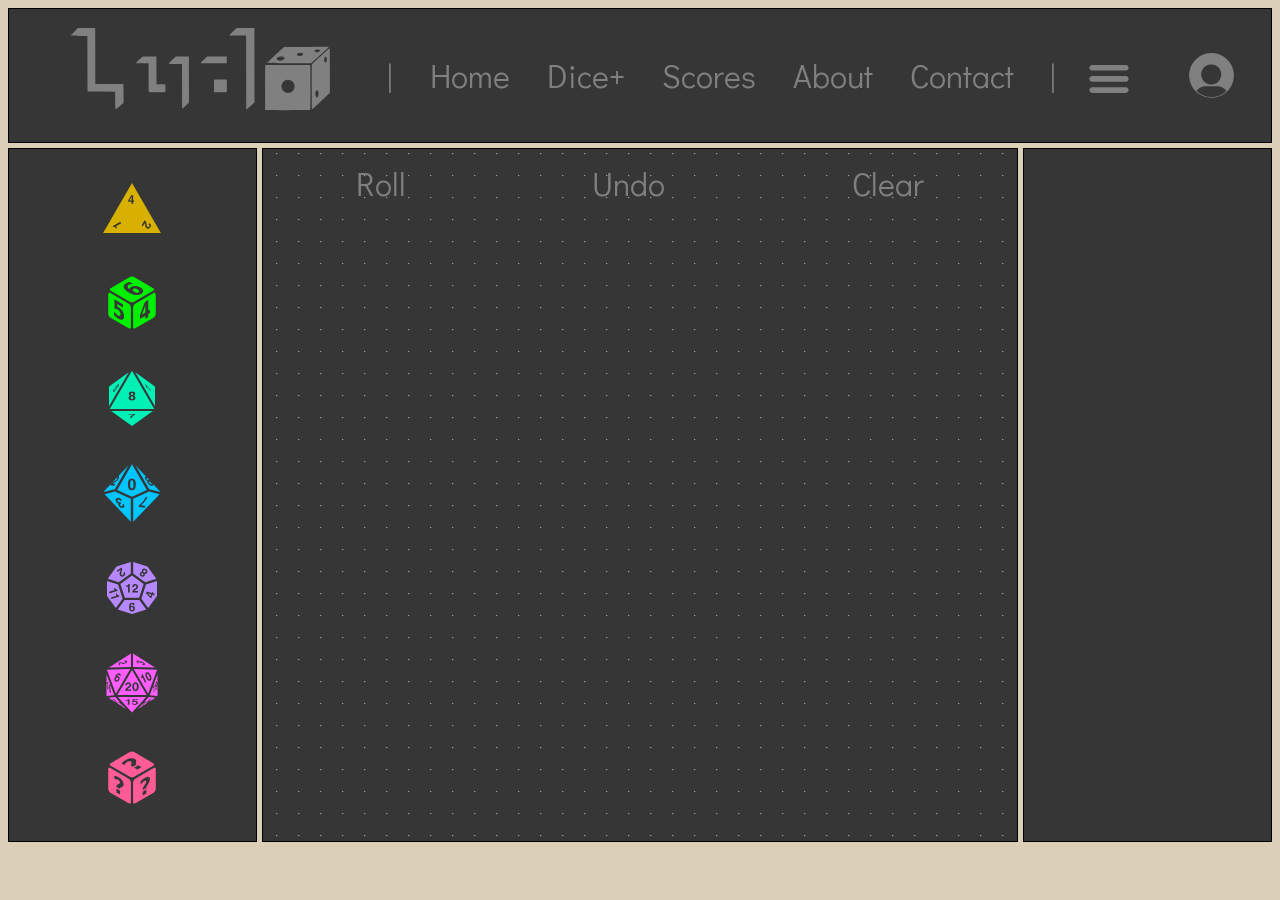
==== index.html @ 2673a514 "Restructuredfiles. Removed outer 'app' folder." ====
<!DOCTYPE html>
<html lang="en">
<head>
    <link rel="stylesheet" href="./style/styles.css">
    <meta charset="UTF-8">
    <meta http-equiv="X-UA-Compatible" content="IE=edge">
    <meta name="viewport" content="width=device-width, initial-scale=1.0">
    <title>Document</title>
</head>
<body>
    <div class="parent"> 
        <div class="navbar-container child">
            <img src="./assets/LudoLogo_reversed.svg" class="filter-grey" id="logo-image">
            <span class="didact-font nav-divider"> | </span>
            <button class="didact-font nav-button">Home</button>
            <button class="didact-font nav-button">Dice+</button>
            <button class="didact-font nav-button">Scores</button>
            <button class="didact-font nav-button">About</button>
            <button class="didact-font nav-button">Contact</button>
            <span class="didact-font nav-divider"> | </span>
            <div class="navbar-right-container">
                <!-- TODO: get rid of this container, move menu icon above, before Logo -->
                <button class="filter-grey" id="menu-button"><img src="assets/Hamburger_icon.svg" id="menu-image"></button>
                <button class="filter-grey" id="pfp-button"><img src="assets/default_pfp.svg" id="pfp-image"></button>
            </div>
        </div>
        <div class="sidebar-container child">
            <button class="dice-button" id="d4-button" onclick="diceButtonClickHandler(this)"><img src="assets/dice_white_transparent/d4.svg" class="dice-image filter-d4"></button>
            <button class="dice-button" id="d6-button" onclick="diceButtonClickHandler(this)"><img src="assets/dice_white_transparent/d6.svg" class="dice-image filter-d6"></button>
            <button class="dice-button" id="d8-button" onclick="diceButtonClickHandler(this)"><img src="assets/dice_white_transparent/d8.svg" class="dice-image filter-d8"></button>
            <button class="dice-button" id="d10-button" onclick="diceButtonClickHandler(this)"><img src="assets/dice_white_transparent/d10.svg" class="dice-image filter-d10"></button>
            <button class="dice-button" id="d12-button" onclick="diceButtonClickHandler(this)"><img src="assets/dice_white_transparent/d12.svg" class="dice-image filter-d12"></button>
            <button class="dice-button" id="d20-button" onclick="diceButtonClickHandler(this)"><img src="assets/dice_white_transparent/d20.svg" class="dice-image filter-d20"></button>
            <button class="dice-button" id="dCustom-button" onclick="diceButtonClickHandler(this)"><img src="assets/dice_white_transparent/dCustom.svg" class="dice-image filter-dCustom"></button>
        </div> 
        <div class="content-container child dots-bg">
            <div class="content-toolbar-container">
                <button class="toolbar-button didact-font filter-grey" onclick="rollAllDice()">Roll</button>
                <button class="toolbar-button didact-font filter-grey" onclick="undoButtonClickHandler()">Undo</button>
                <button class="toolbar-button didact-font filter-grey" onclick="clearAllDice()">Clear</button>
            </div>
            <div class="dice-faces-container"></div>
        </div> 
        <div class="rightbar-container child"></div>
        <div class="bottom-container child"> </div>
    </div>
    <script src="./scripts/main.js"></script>
</body>
</html>
---- style/styles.css ----
@font-face {
    font-family: "DidactGothic-Regular";
    src: url('./fonts/DidactGothic-Regular.ttf');
}

:root {
    --gamergreen: #0dff64;
    --gamerorange: rgb(255, 115, 0);
    --gamergrey: rgb(54, 54, 54);
    --testD4color: hsla(30,2476%,118%,1.0);
    --offwhite: #dbcfb7; /* #ebe8e2 */
    background-color: var(--offwhite);
}

.parent { 
    display: grid; 
    grid-template-columns: repeat(5, 1fr); 
    grid-template-rows: repeat(6, 15vh); 
    grid-column-gap: 0.3rem;
    grid-row-gap: 0.3rem;
}
.child {
    /*border-style: none;*/
    border: solid black 1px;
    background-color: var(--gamergrey)
}
.navbar-container { 
    grid-area: 1 / 1 / 2 / 6; 
    display: flex;
    justify-content: space-evenly; 
    align-items: center;
    /*border-style: none;*/
} 
.navbar-right-container {
    padding-top: 0.5vh;
    display: flex;
    justify-content: space-between; 
    align-items: center;
    width: 11vw;
}
.sidebar-container { 
    grid-area: 2 / 1 / 7 / 2; 
    display: flex;
    justify-content: space-evenly;
    align-items: center;
    flex-direction: column;
} 
.content-container { 
    grid-area: 2 / 2 / 7 / 5; 
} 
.content-toolbar-container {
    display: flex;
    justify-content: space-around;
    align-items: center;
    width: 100%;
    height: 10%;
}
.dice-faces-container {
    display: flex;
    flex-wrap: wrap;
    justify-content: space-evenly;
    align-items: center;
    width: 100%;
    height: 90%;
}
.rightbar-container {
    grid-area: 2 / 5 / 7 / 6; 
}
.bottom-container {
    /* grid-area: 6 / 2 / 7 / 5; */
    display: none;
}


/* Buttons */
button {
    all: unset;
    cursor: pointer;
}
.nav-button {
    /* height: 5vh; */
    color: grey;
}
.nav-button:hover {
    border-bottom: solid grey 2px;
}
.nav-button:focus {
    border-bottom: solid black 5px;
    color: black;
}
.dice-button:hover {
    border: solid grey;
    border-radius: 4px;
}
.toolbar-button:hover {
    border-bottom: solid grey 2px;
}


/* Dividers */
.nav-divider {
    font-size: 4rem;
    color: grey;
}


/* Images */
#logo-image {
    max-height: 16vh;
}
#menu-image {
    padding-top: 0.4vh;
    scale: 1.4;
}
#pfp-image {
    max-height: 5vh;
}
.dice-image {
    height: 4rem;
}


/* "Dice Objects - i.e., faces that change number */
.dice-face {
    border: solid black 1px;
    border-radius: 2vw;
    background-color: black;
    margin: 5px 5px;
    color: white /* i.e. font color */
}


/* SVG image filter */
.filter-d4 {
    filter: brightness(0) saturate(100%) invert(48%) sepia(79%) saturate(2476%) hue-rotate(30deg) brightness(118%) contrast(119%);
}
.filter-d6 {
    filter: brightness(0) saturate(100%) invert(48%) sepia(79%) saturate(2476%) hue-rotate(90deg) brightness(118%) contrast(119%);
}
.filter-d8 {
    filter: brightness(0) saturate(100%) invert(48%) sepia(79%) saturate(2476%) hue-rotate(135deg) brightness(118%) contrast(119%);
}
.filter-d10 {
    filter: brightness(0) saturate(100%) invert(48%) sepia(79%) saturate(2476%) hue-rotate(180deg) brightness(118%) contrast(119%);
}
.filter-d12 {
    filter: brightness(0) saturate(100%) invert(48%) sepia(79%) saturate(2476%) hue-rotate(225deg) brightness(118%) contrast(119%);
}
.filter-d20 {
    filter: brightness(0) saturate(100%) invert(48%) sepia(79%) saturate(2476%) hue-rotate(270deg) brightness(118%) contrast(119%);
}
.filter-dCustom {
    filter: brightness(0) saturate(100%) invert(48%) sepia(79%) saturate(2476%) hue-rotate(315deg) brightness(118%) contrast(119%);
}
.filter-logo {
    filter: brightness(0) saturate(100%) invert(48%) sepia(79%) saturate(2476%) hue-rotate(-20deg) brightness(118%) contrast(119%);
}
.filter-grey {
    filter: brightness(0) saturate(100%) invert(0) sepia(0) saturate(0) hue-rotate(0deg) brightness(0.5) contrast(0);
}


/* Background themes */
.paper-bg {
    background-color: #000;
    background-image: linear-gradient(90deg, transparent 79px, #abced4 79px, #abced4 81px, transparent 81px), linear-gradient(#eee 0.1em, transparent 0.1em);
    background-size: 100% 1.2em;
}
.dots-bg {
    background: linear-gradient(90deg, var(--gamergrey) 21px, transparent 1%) center, linear-gradient(var(--gamergrey) 21px, transparent 1%) center, var(--offwhite);
    background-size: 22px 22px;
}
.grid-bg {
    background-image: linear-gradient(#0053ff 3.6px, transparent 3.6px), linear-gradient(90deg, #0053ff 3.6px, transparent 3.6px), linear-gradient(#0053ff 1.8px, transparent 1.8px), linear-gradient(90deg, #0053ff 1.8px, #f7f7f7 1.8px);
    background-size: 90px 90px, 90px 90px, 18px 18px, 18px 18px;
    background-position: -3.6px -3.6px, -3.6px -3.6px, -1.8px -1.8px, -1.8px -1.8px;
}


/* Styling Classes */
.didact-font {
    font-family: 'DidactGothic-Regular';
    font-weight: normal;
    font-style: normal;
    font-size: 2rem;
}

.shadow {
    box-shadow: 0 8px 8px 0 rgba(0, 0, 0, 0.2), 0 6px 20px 0 rgba(0, 0, 0, 0.19);
}


/* MEDIA QUERIES */
/* Note: specifying mobile layout below. Consider specifying mobile above and performing */
/* media queries once webpage is expanded. */

@media screen and (max-width:900px) {
    .nav-divider {
        display: none;
    }
    .nav-button {
        display: none;
    }
    .navbar-container {
        justify-content: space-between;
    }
    .navbar-right-container {
        max-width: 180px;
        width: 30vw;
    }
    .rightbar-container {
        display: none;
    }
    .content-container {
        grid-area: 2 / 2 / 6 / 6; 
    }
    .bottom-container {
        display: flex;
        grid-area: 6 / 2 / 7 / 6; 
    }
    #pfp-button {
        padding-right: 5vh;
    }
}
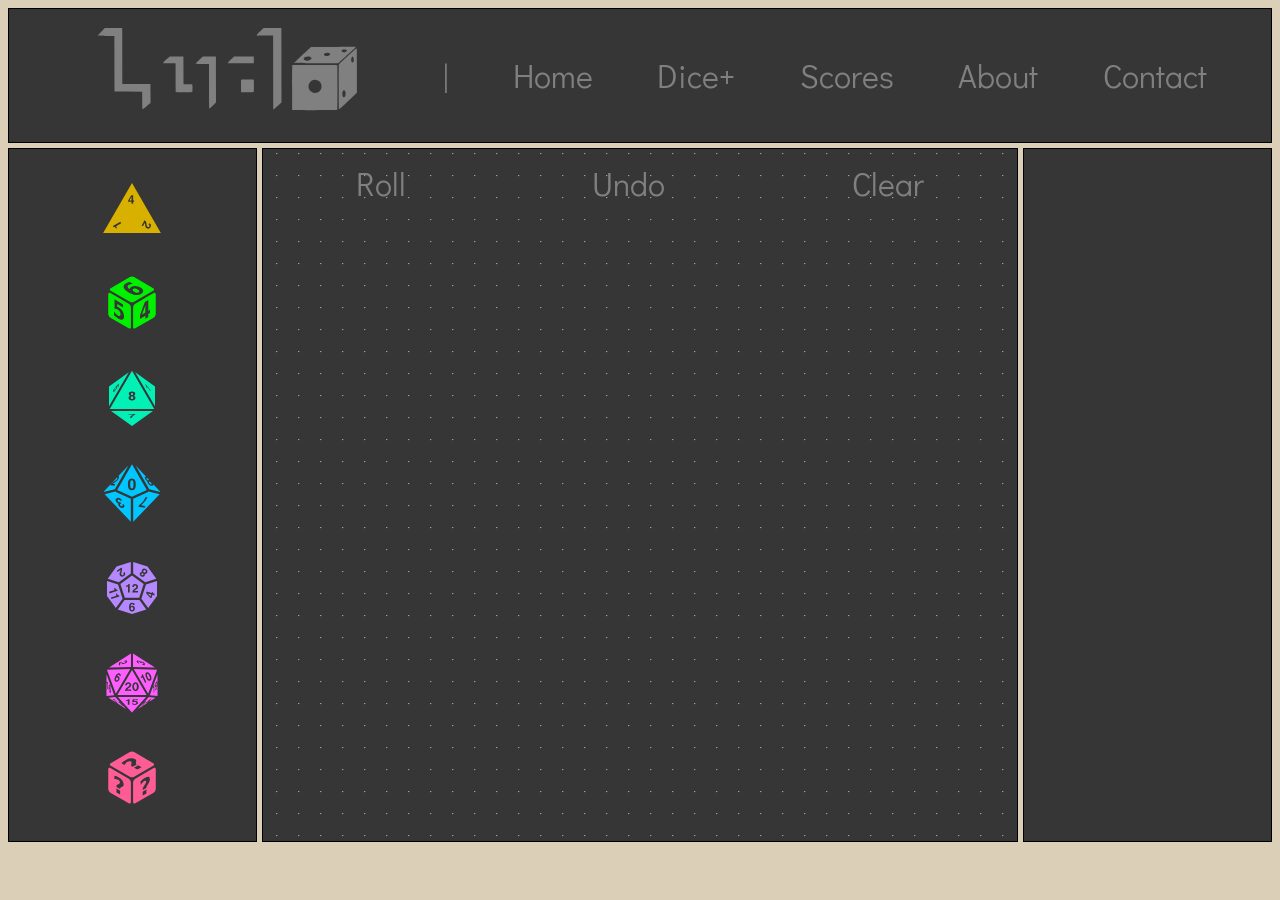
==== commit 92eacbf3: "Temporarily disabled/hid menu and pfp buttons and icons until they are functional." ====
--- a/index.html
+++ b/index.html
@@ -17,9 +17,9 @@
             <button class="didact-font nav-button">Scores</button>
             <button class="didact-font nav-button">About</button>
             <button class="didact-font nav-button">Contact</button>
-            <span class="didact-font nav-divider"> | </span>
-            <div class="navbar-right-container">
-                <!-- TODO: get rid of this container, move menu icon above, before Logo -->
+            <span class="didact-font nav-divider" style="display:none"> | </span>
+            <div class="navbar-right-container" style="display:none">
+                <!-- TODO: reset display:none, get rid of this container, move menu icon above, before Logo -->
                 <button class="filter-grey" id="menu-button"><img src="assets/Hamburger_icon.svg" id="menu-image"></button>
                 <button class="filter-grey" id="pfp-button"><img src="assets/default_pfp.svg" id="pfp-image"></button>
             </div>
--- a/style/styles.css
+++ b/style/styles.css
@@ -202,7 +202,8 @@
         display: none;
     }
     .navbar-container {
-        justify-content: space-between;
+        /* justify-content: space-between; */
+        justify-content: center;
     }
     .navbar-right-container {
         max-width: 180px;
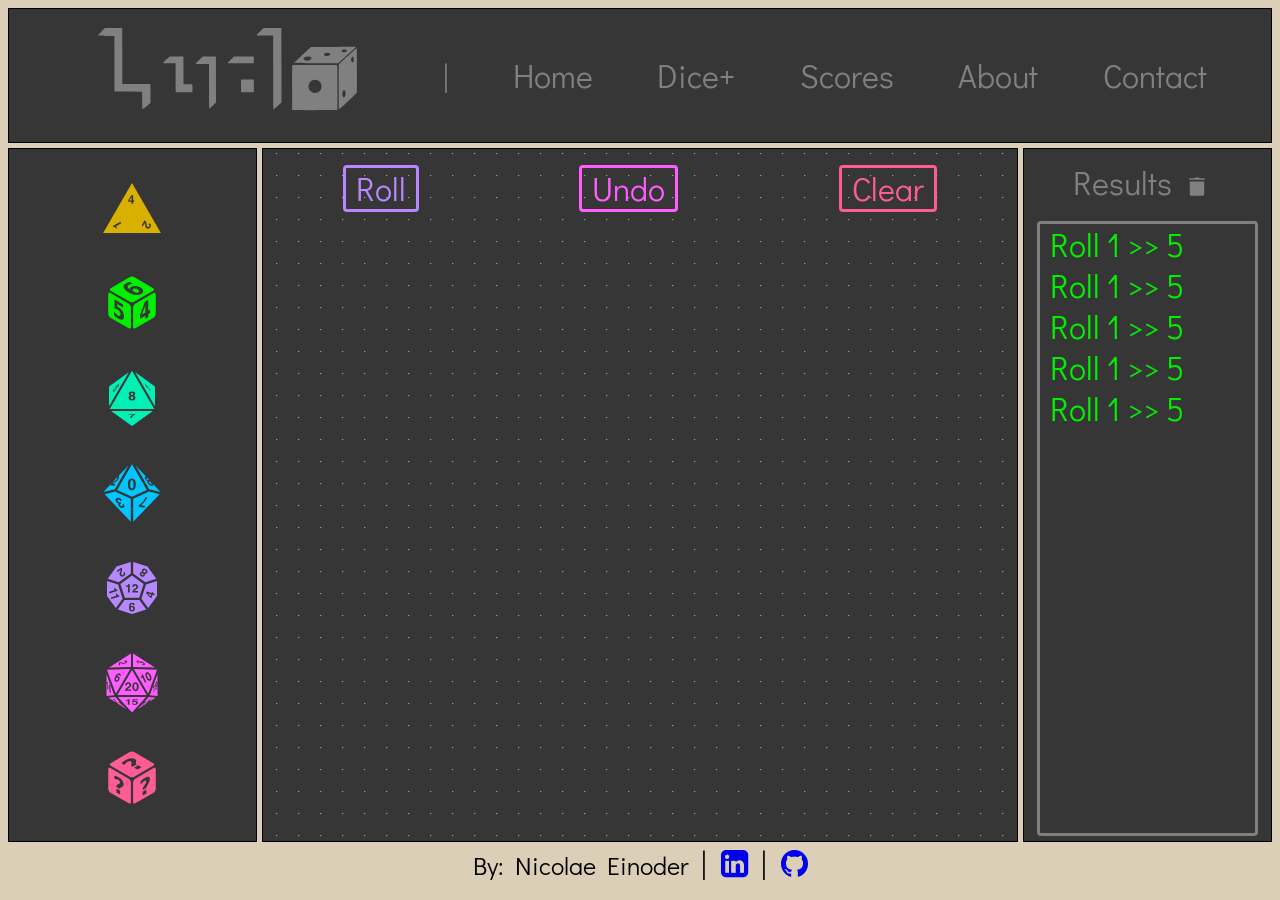
==== commit 0d6bb1b0: "Added responsive dummy content and toolbar to right sidebar. Added self credit at bottom of page wit" ====
--- a/index.html
+++ b/index.html
@@ -2,6 +2,7 @@
 <html lang="en">
 <head>
     <link rel="stylesheet" href="./style/styles.css">
+    <link rel="stylesheet" href="https://cdnjs.cloudflare.com/ajax/libs/font-awesome/4.7.0/css/font-awesome.min.css">
     <meta charset="UTF-8">
     <meta http-equiv="X-UA-Compatible" content="IE=edge">
     <meta name="viewport" content="width=device-width, initial-scale=1.0">
@@ -35,14 +36,34 @@
         </div> 
         <div class="content-container child dots-bg">
             <div class="content-toolbar-container">
-                <button class="toolbar-button didact-font filter-grey" onclick="rollAllDice()">Roll</button>
-                <button class="toolbar-button didact-font filter-grey" onclick="undoButtonClickHandler()">Undo</button>
-                <button class="toolbar-button didact-font filter-grey" onclick="clearAllDice()">Clear</button>
+                <button class="toolbar-button didact-font filter-d12" onclick="rollAllDice()">Roll</button>
+                <button class="toolbar-button didact-font filter-d20" onclick="undoButtonClickHandler()">Undo</button>
+                <button class="toolbar-button didact-font filter-dCustom" onclick="clearAllDice()">Clear</button>
             </div>
             <div class="dice-faces-container"></div>
         </div> 
-        <div class="rightbar-container child"></div>
-        <div class="bottom-container child"> </div>
+        <div class="rightbar-container child didact-font">
+            <div class="dice-results-title-container filter-grey">
+                <span id="dice-results-title">Results</span>
+                <button><img src="assets/trash.svg" id="trash-image"></button>
+            </div>
+            <div class="dice-results-container">
+                <span class="dice-result filter-d6">Roll 1 >> 5<br></span>
+                <span class="dice-result filter-d6">Roll 1 >> 5<br></span>
+                <span class="dice-result filter-d6">Roll 1 >> 5<br></span>
+                <span class="dice-result filter-d6">Roll 1 >> 5<br></span>
+                <span class="dice-result filter-d6">Roll 1 >> 5<br></span>
+            </div>
+        </div>
+    </div>
+    <div class="bottom-text-container didact-font">
+        <div class="bottom-text">
+            <span style="font-size: 25px">By: Nicolae Einoder</span>
+            <span class="didact-font"> | </span>
+            <a href="https://www.linkedin.com/in/nicolae-einoder-076645a6/"><i class="fa fa-linkedin-square" style="margin-left:7px"></i></a>
+            <span class="didact-font"> | </span>
+            <a href="https://github.com/eeinoder"><i class="fa fa-github" style="margin-left:7px"></i></a>
+        </div>
     </div>
     <script src="./scripts/main.js"></script>
 </body>
--- a/style/styles.css
+++ b/style/styles.css
@@ -2,6 +2,10 @@
     font-family: "DidactGothic-Regular";
     src: url('./fonts/DidactGothic-Regular.ttf');
 }
+
+
+
+/* ----------- TOP-LEVEL CLASSES ------------- */
 
 :root {
     --gamergreen: #0dff64;
@@ -11,7 +15,6 @@
     --offwhite: #dbcfb7; /* #ebe8e2 */
     background-color: var(--offwhite);
 }
-
 .parent { 
     display: grid; 
     grid-template-columns: repeat(5, 1fr); 
@@ -24,6 +27,12 @@
     border: solid black 1px;
     background-color: var(--gamergrey)
 }
+
+
+
+/* ------------ CONTENT COMPONENTS ---------- */
+
+/* Navbar */
 .navbar-container { 
     grid-area: 1 / 1 / 2 / 6; 
     display: flex;
@@ -38,13 +47,33 @@
     align-items: center;
     width: 11vw;
 }
+
+/* Sidebar */
 .sidebar-container { 
     grid-area: 2 / 1 / 7 / 2; 
     display: flex;
     justify-content: space-evenly;
     align-items: center;
     flex-direction: column;
+    overflow: scroll;
 } 
+.dice-results-title-container {
+    display: flex;
+    justify-content: space-between;
+    align-items: center;
+    flex-direction: row;
+}
+
+.dice-results-container {
+    height: 88%;
+    width: 16vw;
+    padding-left: 10px;
+    overflow: scroll;
+    border: solid grey;
+    border-radius: 4px;
+}
+
+/* Central Content */
 .content-container { 
     grid-area: 2 / 2 / 7 / 5; 
 } 
@@ -63,14 +92,26 @@
     width: 100%;
     height: 90%;
 }
+
+/* Rightbar */
 .rightbar-container {
     grid-area: 2 / 5 / 7 / 6; 
-}
-.bottom-container {
-    /* grid-area: 6 / 2 / 7 / 5; */
-    display: none;
-}
-
+    display: flex;
+    justify-content: space-around;
+    align-items: center;
+    flex-direction: column;
+}
+
+/* Bottom Text */
+.bottom-text-container {
+    display: flex;
+    justify-content: center;
+    align-items: center;
+}
+
+
+
+/* ------------ BUTTONS, ICONS, IMAGES, TEXT ---------------- */
 
 /* Buttons */
 button {
@@ -92,6 +133,12 @@
     border: solid grey;
     border-radius: 4px;
 }
+.toolbar-button {
+    border: solid grey;
+    border-radius: 4px;
+    padding: 0px 10px;
+    margin-top: 10px;
+}
 .toolbar-button:hover {
     border-bottom: solid grey 2px;
 }
@@ -118,6 +165,16 @@
 .dice-image {
     height: 4rem;
 }
+#trash-image {
+    scale: 0.8;
+    margin: 0 10px;
+    padding-top: 20px;
+}
+
+/* Text, Titles */
+/*#dice-results-title {
+    border: solid black 2px;
+}*/
 
 
 /* "Dice Objects - i.e., faces that change number */
@@ -130,6 +187,10 @@
 }
 
 
+
+/* ------------ PURE STYLING ---------------- */
+
+
 /* SVG image filter */
 .filter-d4 {
     filter: brightness(0) saturate(100%) invert(48%) sepia(79%) saturate(2476%) hue-rotate(30deg) brightness(118%) contrast(119%);
@@ -210,15 +271,28 @@
         width: 30vw;
     }
     .rightbar-container {
-        display: none;
+        grid-area: 6 / 2 / 7 / 6; 
+        flex-direction: row-reverse;
+    }
+    .dice-results-title-container {
+        /*display: flex;
+        justify-content: space-between;
+        align-items: center;*/
+        flex-direction: column;
+    }
+    .dice-results-container {
+        height: 80%;
+        width: 50vw;
+        overflow: scroll;
+        border: solid grey;
+        border-radius: 4px;
+    }
+    #trash-image {
+        padding-top: 0;
     }
     .content-container {
         grid-area: 2 / 2 / 6 / 6; 
     }
-    .bottom-container {
-        display: flex;
-        grid-area: 6 / 2 / 7 / 6; 
-    }
     #pfp-button {
         padding-right: 5vh;
     }
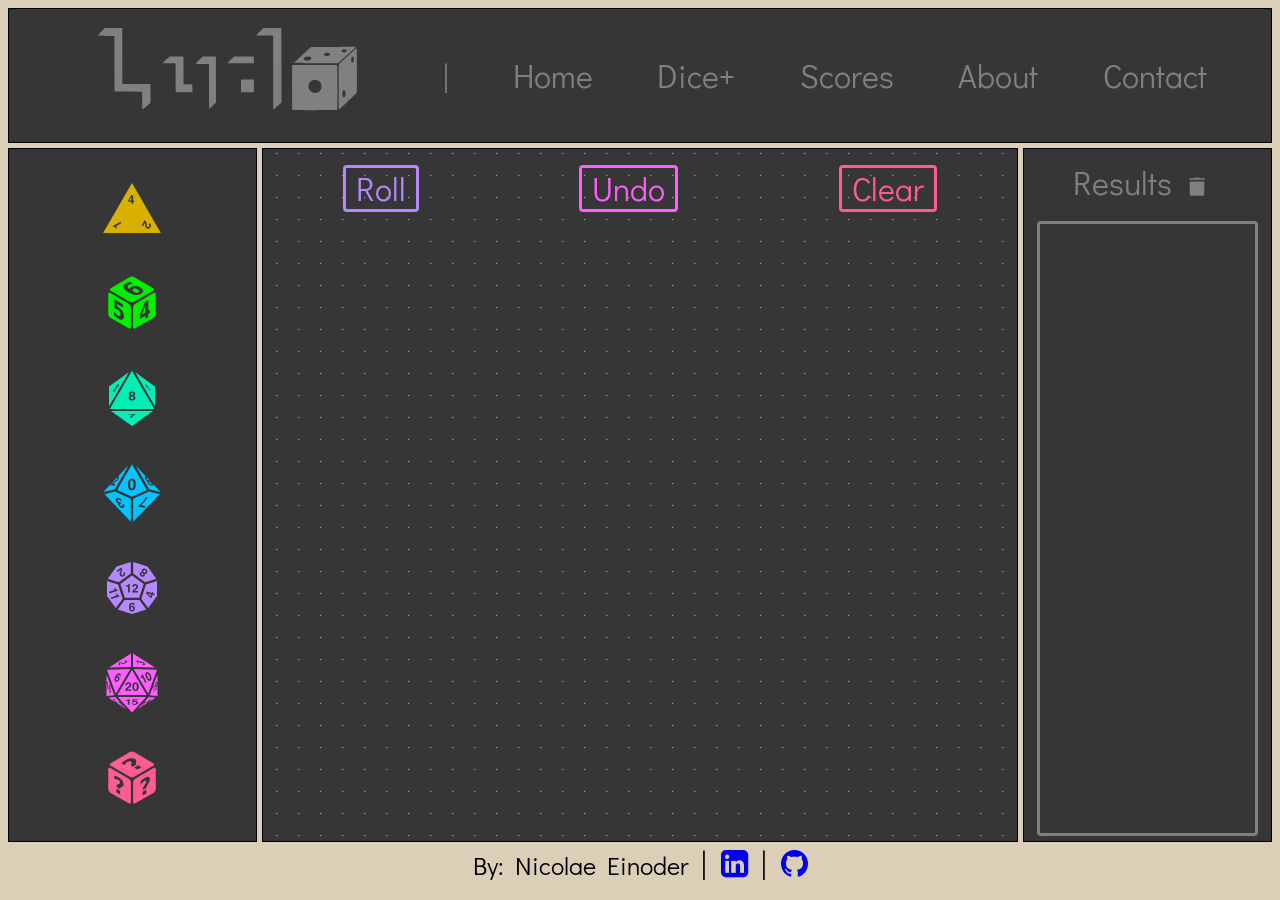
==== commit 46fc1682: "Right bar is now functional. Dice results are added to list. If multiple dice are rolling at once, e" ====
--- a/index.html
+++ b/index.html
@@ -12,13 +12,13 @@
     <div class="parent"> 
         <div class="navbar-container child">
             <img src="./assets/LudoLogo_reversed.svg" class="filter-grey" id="logo-image">
-            <span class="didact-font nav-divider"> | </span>
-            <button class="didact-font nav-button">Home</button>
-            <button class="didact-font nav-button">Dice+</button>
-            <button class="didact-font nav-button">Scores</button>
-            <button class="didact-font nav-button">About</button>
-            <button class="didact-font nav-button">Contact</button>
-            <span class="didact-font nav-divider" style="display:none"> | </span>
+            <span class="didact-font-2rem nav-divider"> | </span>
+            <button class="didact-font-2rem nav-button">Home</button>
+            <button class="didact-font-2rem nav-button">Dice+</button>
+            <button class="didact-font-2rem nav-button">Scores</button>
+            <button class="didact-font-2rem nav-button">About</button>
+            <button class="didact-font-2rem nav-button">Contact</button>
+            <span class="didact-font-2rem nav-divider" style="display:none"> | </span>
             <div class="navbar-right-container" style="display:none">
                 <!-- TODO: reset display:none, get rid of this container, move menu icon above, before Logo -->
                 <button class="filter-grey" id="menu-button"><img src="assets/Hamburger_icon.svg" id="menu-image"></button>
@@ -36,27 +36,26 @@
         </div> 
         <div class="content-container child dots-bg">
             <div class="content-toolbar-container">
-                <button class="toolbar-button didact-font filter-d12" onclick="rollAllDice()">Roll</button>
-                <button class="toolbar-button didact-font filter-d20" onclick="undoButtonClickHandler()">Undo</button>
-                <button class="toolbar-button didact-font filter-dCustom" onclick="clearAllDice()">Clear</button>
+                <button class="toolbar-button didact-font-2rem filter-d12" onclick="rollButtonClickHandler()">Roll</button>
+                <button class="toolbar-button didact-font-2rem filter-d20" onclick="undoButtonClickHandler()">Undo</button>
+                <button class="toolbar-button didact-font-2rem filter-dCustom" onclick="clearAllDice()">Clear</button>
             </div>
             <div class="dice-faces-container"></div>
         </div> 
-        <div class="rightbar-container child didact-font">
-            <div class="dice-results-title-container filter-grey">
+        <div class="rightbar-container child">
+            <div class="dice-results-title-container filter-grey didact-font-2rem">
                 <span id="dice-results-title">Results</span>
-                <button><img src="assets/trash.svg" id="trash-image"></button>
+                <button onclick="clearDiceResults()"><img src="assets/trash.svg" id="trash-image"></button>
             </div>
-            <div class="dice-results-container">
-                <span class="dice-result filter-d6">Roll 1 >> 5<br></span>
-                <span class="dice-result filter-d6">Roll 1 >> 5<br></span>
-                <span class="dice-result filter-d6">Roll 1 >> 5<br></span>
-                <span class="dice-result filter-d6">Roll 1 >> 5<br></span>
-                <span class="dice-result filter-d6">Roll 1 >> 5<br></span>
-            </div>
+            <div class="dice-results-container didact-font-1rem"></div>
         </div>
     </div>
-    <div class="bottom-text-container didact-font">
+    <div v-if="loading" class="spinner filter-grey hidden">
+        <div class="rect1"></div>
+        <div class="rect3"></div>
+        <div class="rect5"></div>
+    </div>
+    <div class="bottom-text-container didact-font-2rem">
         <div class="bottom-text">
             <span style="font-size: 25px">By: Nicolae Einoder</span>
             <span class="didact-font"> | </span>
--- a/style/styles.css
+++ b/style/styles.css
@@ -172,8 +172,8 @@
 }
 
 /* Text, Titles */
-/*#dice-results-title {
-    border: solid black 2px;
+/*#dice-result {
+    font-size: 1rem;
 }*/
 
 
@@ -239,7 +239,14 @@
 
 
 /* Styling Classes */
-.didact-font {
+.didact-font-1rem {
+    font-family: 'DidactGothic-Regular';
+    font-weight: normal;
+    font-style: normal;
+    font-size: 1rem;
+}
+
+.didact-font-2rem {
     font-family: 'DidactGothic-Regular';
     font-weight: normal;
     font-style: normal;
@@ -250,8 +257,73 @@
     box-shadow: 0 8px 8px 0 rgba(0, 0, 0, 0.2), 0 6px 20px 0 rgba(0, 0, 0, 0.19);
 }
 
-
-/* MEDIA QUERIES */
+.hidden {
+    display: none;
+}
+
+
+
+/* --------- ANIMATIONS ----------- */
+
+/* loading animation */
+.spinner {
+    position: absolute;
+    /*margin: 100px auto;*/
+    width: 30px;
+    height: 30px;
+    text-align: center;
+    font-size: 10px;
+    /* border: solid red; */
+    padding-top: 10px;
+  }
+  
+  .spinner > div {
+    background-color: #000000;
+    height: 100%;
+    width: 6px;
+    display: inline-block;
+    -webkit-animation: stretchDelay 1.2s infinite ease-in-out;
+    animation: stretchDelay 1.2s infinite ease-in-out;
+  }
+  
+  .spinner .rect3 {
+    -webkit-animation-delay: -1s;
+    animation-delay: -1s;
+  }
+  
+  .spinner .rect5 {
+    -webkit-animation-delay: -0.8s;
+    animation-delay: -0.8s;
+  }
+  
+  @-webkit-keyframes stretchDelay {
+    0%,
+    40%,
+    100% {
+      -webkit-transform: scaleY(0.4);
+    }
+    20% {
+      -webkit-transform: scaleY(1);
+    }
+  }
+  
+  @keyframes stretchDelay {
+    0%,
+    40%,
+    100% {
+      transform: scaleY(0.6);
+      -webkit-transform: scaleY(0.6);
+    }
+    20% {
+      transform: scaleY(1);
+      -webkit-transform: scaleY(1);
+    }
+  }
+
+
+
+/* ------------------ MEDIA QUERIES ------------------ */
+
 /* Note: specifying mobile layout below. Consider specifying mobile above and performing */
 /* media queries once webpage is expanded. */
 
@@ -279,6 +351,9 @@
         justify-content: space-between;
         align-items: center;*/
         flex-direction: column;
+    }
+    #dice-results-title {
+        font-size: max(4vw, 1.5rem);
     }
     .dice-results-container {
         height: 80%;
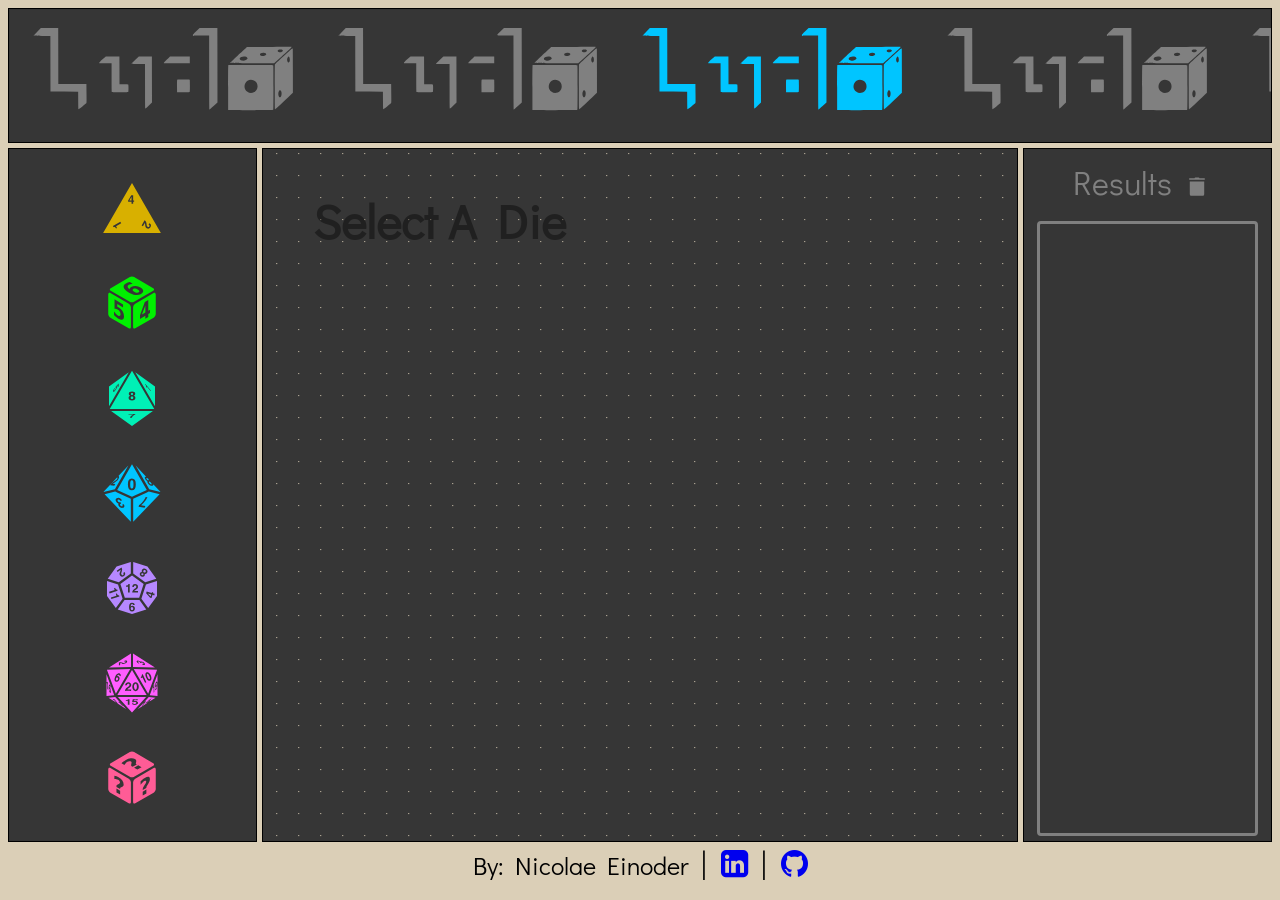
==== commit 1d1b166b: "Added toggle to toolbar and 'select dice' prompt." ====
--- a/index.html
+++ b/index.html
@@ -11,13 +11,19 @@
 <body>
     <div class="parent"> 
         <div class="navbar-container child">
-            <img src="./assets/LudoLogo_reversed.svg" class="filter-grey" id="logo-image">
-            <span class="didact-font-2rem nav-divider"> | </span>
-            <button class="didact-font-2rem nav-button">Home</button>
-            <button class="didact-font-2rem nav-button">Dice+</button>
-            <button class="didact-font-2rem nav-button">Scores</button>
-            <button class="didact-font-2rem nav-button">About</button>
-            <button class="didact-font-2rem nav-button">Contact</button>
+            <!-- TODO: get rid of multiple logo images after nav bar buttons work -->
+            <img src="./assets/LudoLogo_reversed.svg" class="logo-image filter-grey temp-logo">
+            <img src="./assets/LudoLogo_reversed.svg" class="logo-image filter-grey temp-logo">
+            <img src="./assets/LudoLogo_reversed.svg" class="logo-image filter-d10">
+            <img src="./assets/LudoLogo_reversed.svg" class="logo-image filter-grey temp-logo">
+            <img src="./assets/LudoLogo_reversed.svg" class="logo-image filter-grey temp-logo">
+            <!-- TODO: unhide nav buttons below when they have funtionality -->
+            <span class="didact-font-2rem nav-divider" style="display:none"> | </span>
+            <button class="didact-font-2rem nav-button" style="display:none">Home</button>
+            <button class="didact-font-2rem nav-button" style="display:none">Dice+</button>
+            <button class="didact-font-2rem nav-button" style="display:none">Scores</button>
+            <button class="didact-font-2rem nav-button" style="display:none">About</button>
+            <button class="didact-font-2rem nav-button" style="display:none">Contact</button>
             <span class="didact-font-2rem nav-divider" style="display:none"> | </span>
             <div class="navbar-right-container" style="display:none">
                 <!-- TODO: reset display:none, get rid of this container, move menu icon above, before Logo -->
@@ -35,10 +41,13 @@
             <button class="dice-button" id="dCustom-button" onclick="diceButtonClickHandler(this)"><img src="assets/dice_white_transparent/dCustom.svg" class="dice-image filter-dCustom"></button>
         </div> 
         <div class="content-container child dots-bg">
-            <div class="content-toolbar-container">
-                <button class="toolbar-button didact-font-2rem filter-d12" onclick="rollButtonClickHandler()">Roll</button>
-                <button class="toolbar-button didact-font-2rem filter-d20" onclick="undoButtonClickHandler()">Undo</button>
-                <button class="toolbar-button didact-font-2rem filter-dCustom" onclick="clearAllDice()">Clear</button>
+            <div class="select-dice-prompt didact-font-2rem">
+                <h2>Select A Die</h2>
+            </div>
+            <div class="content-toolbar-container didact-font-2rem hidden">
+                <button class="toolbar-button filter-d12" onclick="rollButtonClickHandler()">Roll</button>
+                <button class="toolbar-button filter-d20" onclick="undoButtonClickHandler()">Undo</button>
+                <button class="toolbar-button filter-dCustom" onclick="clearButtonClickHandler()">Clear</button>
             </div>
             <div class="dice-faces-container"></div>
         </div> 
--- a/style/styles.css
+++ b/style/styles.css
@@ -38,6 +38,7 @@
     display: flex;
     justify-content: space-evenly; 
     align-items: center;
+    overflow: hidden;
     /*border-style: none;*/
 } 
 .navbar-right-container {
@@ -152,7 +153,7 @@
 
 
 /* Images */
-#logo-image {
+.logo-image {
     max-height: 16vh;
 }
 #menu-image {
@@ -172,6 +173,12 @@
 }
 
 /* Text, Titles */
+.select-dice-prompt {
+    position: absolute;
+    padding-left: 50px;
+    padding-top: 0;
+    opacity: 0.4;
+}
 /*#dice-result {
     font-size: 1rem;
 }*/
@@ -371,4 +378,11 @@
     #pfp-button {
         padding-right: 5vh;
     }
+    .temp-logo {
+        display: none;
+    }
+    .select-dice-prompt {
+        padding-top: 20vh;
+        padding-left: 5vw;
+    }
 }
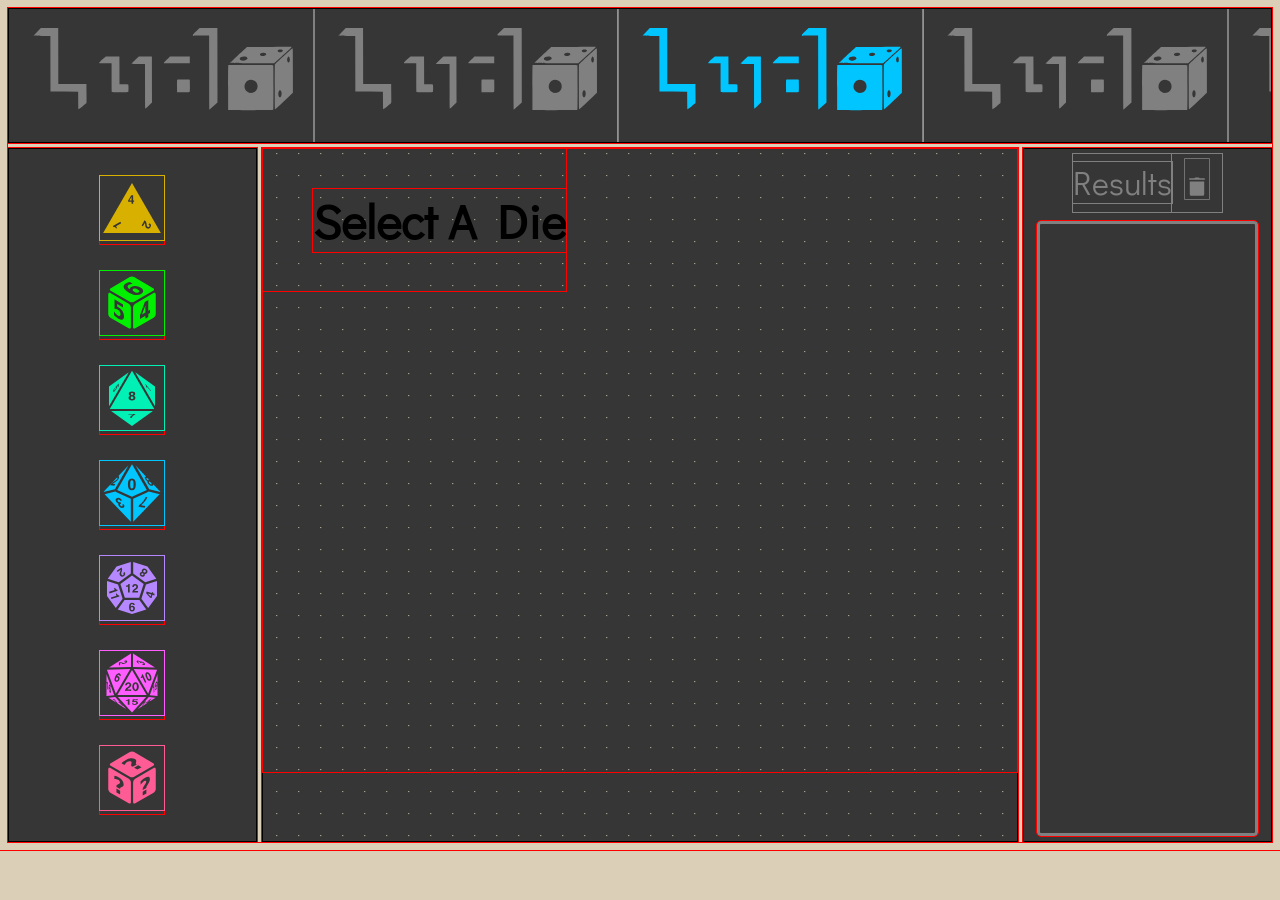
==== commit 2572fd10: "Test: removed bottom text container" ====
--- a/index.html
+++ b/index.html
@@ -64,7 +64,7 @@
         <div class="rect3"></div>
         <div class="rect5"></div>
     </div>
-    <div class="bottom-text-container didact-font-2rem">
+    <div class="bottom-text-container didact-font-2rem hidden">
         <div class="bottom-text">
             <span style="font-size: 25px">By: Nicolae Einoder</span>
             <span class="didact-font"> | </span>
--- a/style/styles.css
+++ b/style/styles.css
@@ -3,6 +3,13 @@
     src: url('./fonts/DidactGothic-Regular.ttf');
 }
 
+
+/* ----------- TESTING OVERFLOW ------------- */
+* {
+    outline: 1px solid red !important;
+    opacity: 1 !important;
+    visibility: visible !important
+ }
 
 
 /* ----------- TOP-LEVEL CLASSES ------------- */
@@ -108,6 +115,10 @@
     display: flex;
     justify-content: center;
     align-items: center;
+
+    outline: 1px solid blue !important;
+    opacity: 1 !important;
+    visibility: visible !important
 }
 
 
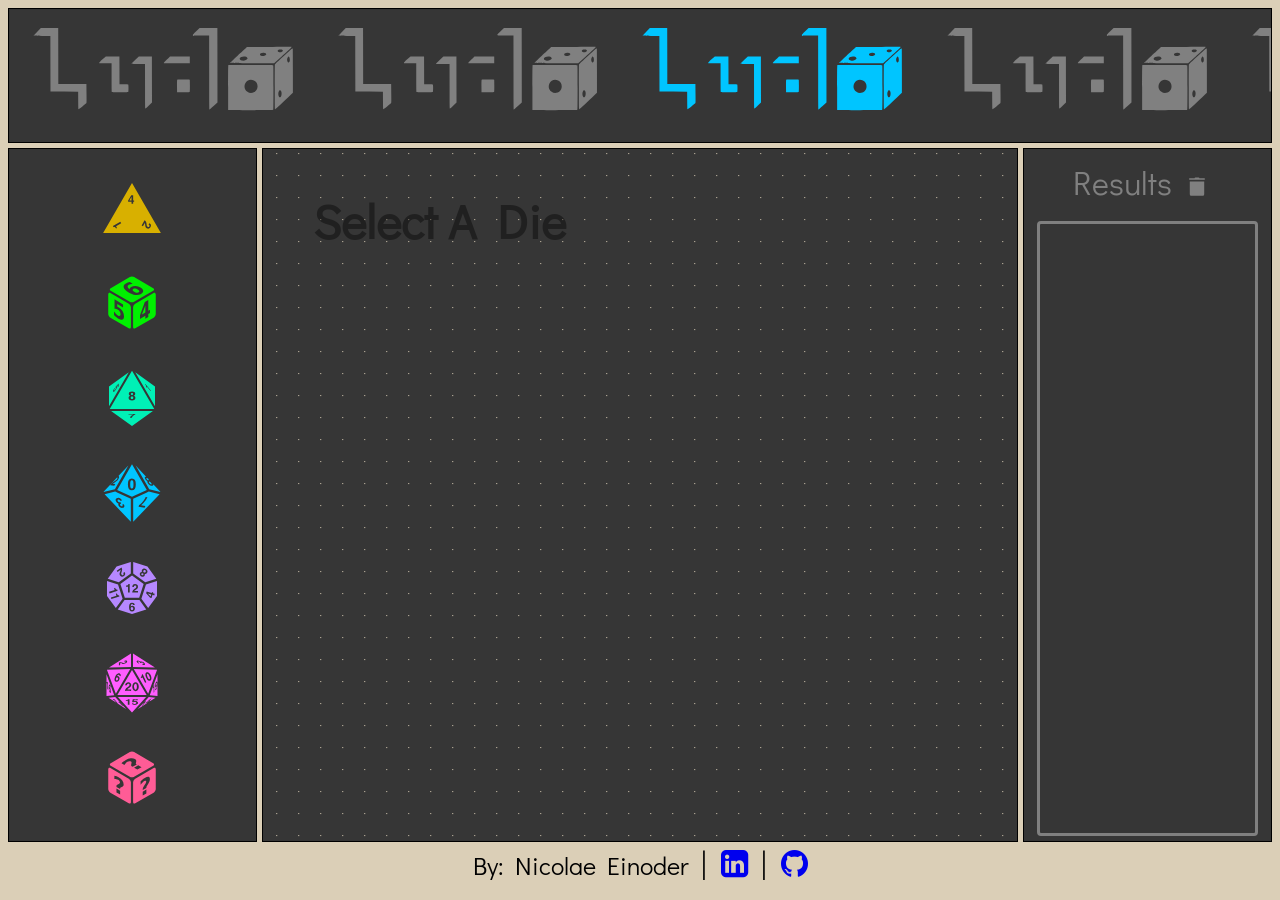
==== commit b36a141a: "Test: removed testing outlines. Added back bottom-text-container." ====
--- a/index.html
+++ b/index.html
@@ -64,7 +64,7 @@
         <div class="rect3"></div>
         <div class="rect5"></div>
     </div>
-    <div class="bottom-text-container didact-font-2rem hidden">
+    <div class="bottom-text-container didact-font-2rem">
         <div class="bottom-text">
             <span style="font-size: 25px">By: Nicolae Einoder</span>
             <span class="didact-font"> | </span>
--- a/style/styles.css
+++ b/style/styles.css
@@ -5,11 +5,11 @@
 
 
 /* ----------- TESTING OVERFLOW ------------- */
-* {
+/* * {
     outline: 1px solid red !important;
     opacity: 1 !important;
     visibility: visible !important
- }
+ } */
 
 
 /* ----------- TOP-LEVEL CLASSES ------------- */
@@ -115,10 +115,6 @@
     display: flex;
     justify-content: center;
     align-items: center;
-
-    outline: 1px solid blue !important;
-    opacity: 1 !important;
-    visibility: visible !important
 }
 
 
